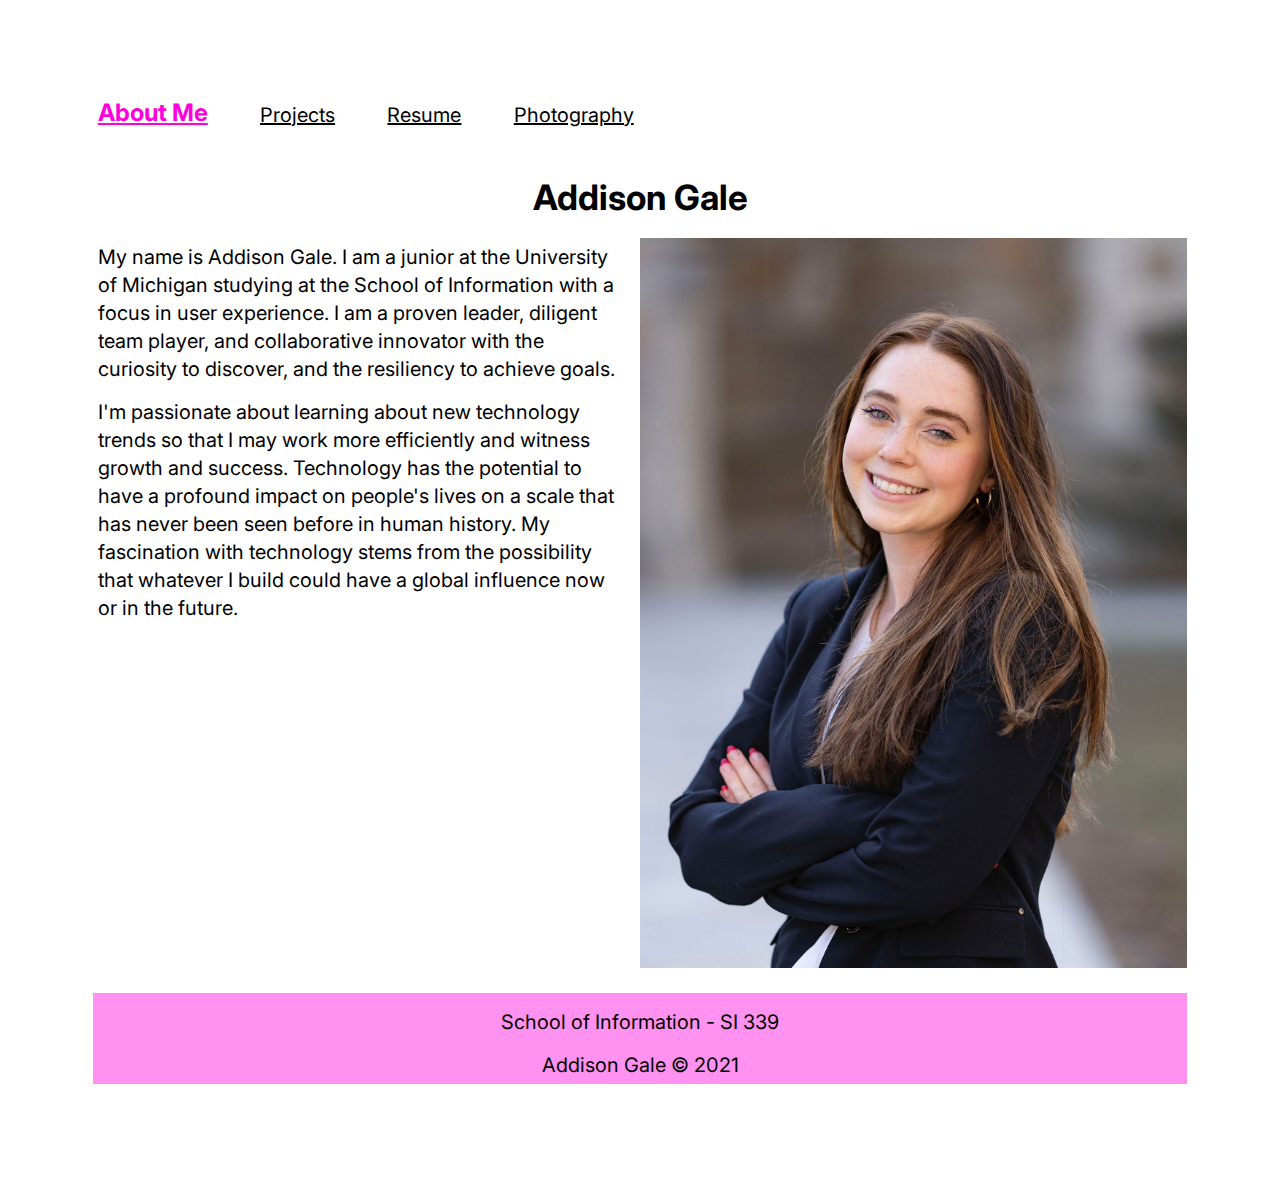
==== index.html @ e1b8eefe "Add files via upload" ====
<!DOCTYPE html>
<html lang="en-US">

<head>
	<meta charset="UTF-8">
	<meta name="viewport" content="width=device-width, initial-scale=1.0">
	<title>About Me</title>
	<link rel="icon" type="image/png" href="images/favicon.ico">
	<link rel="stylesheet" href="css/html5reset.css">
	<link rel="stylesheet" href="css/style.css">
	<link rel="stylesheet" href="https://fonts.googleapis.com/css2?family=Inter&display=swap">
</head>

<body class="ag_about">
	<div class="skip"><a href="#content">Skip to Main Content</a></div>
	<header>
		<nav>
			<ul>
				<li><a href="index.html" aria-current="page"> About Me</a></li>
				<li><a href="projects.html">Projects</a></li>
				<li><a href="resume.html">Resume</a></li>
				<li><a href="photography.html">Photography</a></li>
			</ul>
		</nav>

		<h1>Addison Gale</h1>

	</header>

	<main id="content">
		<div class="aboutme">
			<p>My name is Addison Gale. I am a junior at the University of Michigan studying at the School of
				Information with a focus in user experience. I am a proven leader, diligent team player, and
				collaborative innovator with the curiosity to discover, and the resiliency to achieve goals.</p>
			<p>I'm passionate about learning about new technology trends so that I may work more efficiently and witness
				growth and success. Technology has the potential to have a profound impact on people's lives on a scale
				that has never been seen before in human history. My fascination with technology stems from the
				possibility that whatever I build could have a global influence now or in the future.</p>
		</div>
		<img src="images/portrait.jpg" alt="Portrait of Addison Gale." />
	</main>

	<footer class="page_footer">
		<p>School of Information - SI&nbsp;339</p>
		<p>Addison Gale &copy; 2021</p>
	</footer>
</body>

</html>
---- css/style.css ----
body{
	font-family: 'Inter', 'Times New Roman';
	padding: 1.5%;
	margin: 5.75%;
	font-size:125%;
}

h1{
	font-size: 1.75em; 
	font-weight: bold;
	text-align: center;
	line-height: 1.75;
}

h2{
	font-weight: bold;
	text-align: center;
	text-decoration: underline;
	line-height: 2.15;
}

nav a{
	color: black;
}

nav li{
	display: block;
	padding: 5px;
}

nav li [aria-current="page"]{
	color: rgb(255, 0, 221);
	font-weight: bold;
	font-size: larger;
}

@media screen and (min-width: 700px){
	nav ul{
		width: 42ch;
		display: flex;
		justify-content: space-between;
		align-items: flex-end;
		margin-bottom: 1.5em;
	}
}

p, h1, h2 {
	padding: 5px;
	margin-bottom: 5px;
}

p{
	line-height: 1.4;
}

main{
	margin-bottom: 2vw;
}

.skip a{
	background: white;
	left: 0;
	padding: 6px;
	-webkit-transition: top 1s ease-out;
	transition: top 1s ease-out;
	z-index: 1;
	position: absolute;
	top: -40px;
  
  }
  
.skip a:focus{
	position: absolute;
	top: 0px;
  }

.sports_photos, .portrait_photos{
  display: grid;
  grid-template-columns: 1fr;
  grid-template-rows: auto;
  grid-row-gap: 12px;
}

.sports_photos{
	grid-column: 1 / -1;
	grid-row: 1 span 1;
	padding: 5px;
}

.portrait_photos{
	grid-column: 1 / -1;
	grid-row: 3 span 1;
	padding: 5px;
}

a:visited{color: black}

main ul li{
	list-style-type: disc;
	line-height: 1.25;
	padding: 5px;
}

.hp p, .startup p, .photo p, .sally p, .salad p{
	font-style: italic;
	text-align: center;
}

.hp h3, .startup h3, .photo h3, .sally h3, .salad h3, .clubs p{
	text-align: center;
	font-weight: bold;
}

.hp img, .startup img, .sally img, .salad img{
	margin: auto;
}

.photo img{
	margin: 0 auto;
	padding: 12px;
}

.projects{
	line-height: 1.75;
}

.projects h1{
	font-size: 1.25em;
}

.projects h2{
	font-weight: bold;
	text-decoration: underline;
	line-height: 2;
}

.projects img{
	padding: 6px;
	margin: 0 auto;
}

.professional p{
	line-height: 1.75;
	padding: 5px;
}

section{
	margin-bottom: 1em;
}

.page_footer{
	background-color: rgb(255, 145, 240);
	padding-top: 10px;
	text-align:center;
	color: black;
}

@media screen and (min-width: 700px){
	/* ABOUT PAGE */
	.ag_about main{
		display: flex;
	}

	.ag_about main img{
		width: 50%;
		height: 50%;
		margin-left: 1em;
	}
	
	/* PHOTOGRAPHY PAGE */
	
	.portrait_photos, .sports_photos{
		display: grid;
		grid-template-columns: 1fr 1fr 1fr;
		gap: 1em;
	}

	.portrait_photos img, .sports_photos img{
		object-fit: cover;
		height: 100%
	}


	/* RESUME PAGE */
	.hp img, .startup img, .sally img, .salad img, .photo img{
		display: block;
		margin: 0 auto;
		width: 50%;
	}

	.hp img, .startup img{
		width: 40%;
	}

	/* PROJECTS */
	.projects img{
		width: 40%;
		display: block;
  		margin-left: auto;
  		margin-right: auto;
	}

	.projects{
		margin: 0 auto;
	}



}
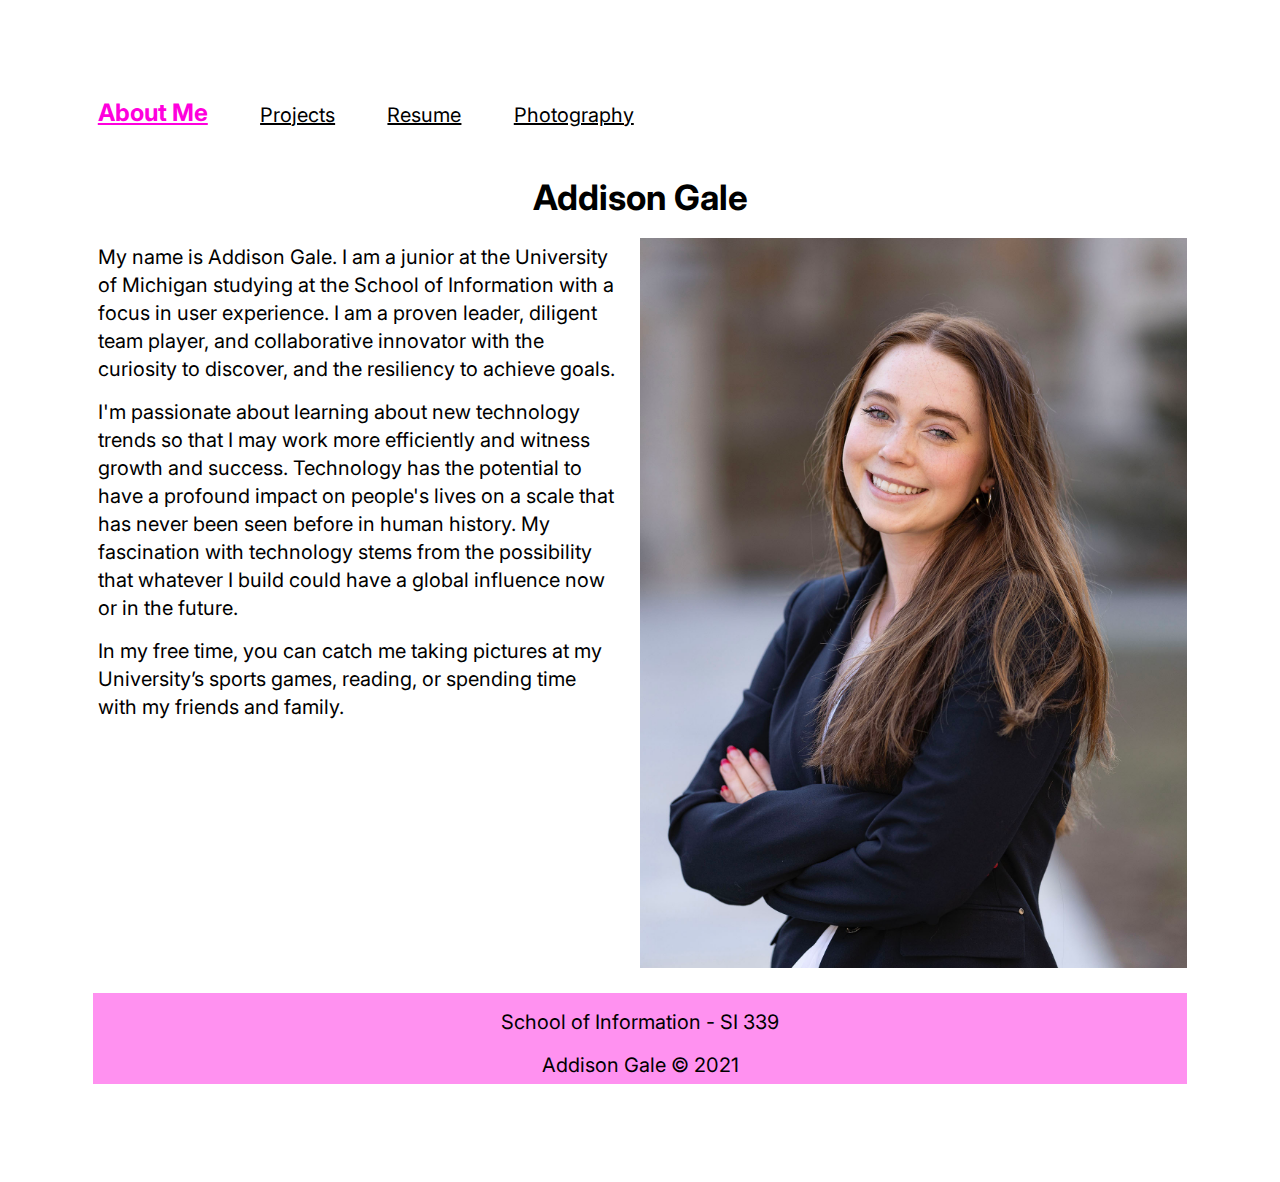
==== commit e44bde47: "Add files via upload" ====
--- a/index.html
+++ b/index.html
@@ -36,6 +36,7 @@
 				growth and success. Technology has the potential to have a profound impact on people's lives on a scale
 				that has never been seen before in human history. My fascination with technology stems from the
 				possibility that whatever I build could have a global influence now or in the future.</p>
+			<p>In my free time, you can catch me taking pictures at my University’s sports games, reading, or spending time with my friends and family. </p>
 		</div>
 		<img src="images/portrait.jpg" alt="Portrait of Addison Gale." />
 	</main>
--- a/css/style.css
+++ b/css/style.css
@@ -15,8 +15,15 @@
 h2{
 	font-weight: bold;
 	text-align: center;
+	font-size: 1.2em;
+}
+
+h3{
+	font-weight: bold;
+	text-align: center;
 	text-decoration: underline;
 	line-height: 2.15;
+	font-size: 1.05em;
 }
 
 nav a{
@@ -74,23 +81,10 @@
 	top: 0px;
   }
 
-.sports_photos, .portrait_photos{
+.portrait_photos, .sports_photos{
   display: grid;
   grid-template-columns: 1fr;
-  grid-template-rows: auto;
   grid-row-gap: 12px;
-}
-
-.sports_photos{
-	grid-column: 1 / -1;
-	grid-row: 1 span 1;
-	padding: 5px;
-}
-
-.portrait_photos{
-	grid-column: 1 / -1;
-	grid-row: 3 span 1;
-	padding: 5px;
 }
 
 a:visited{color: black}
@@ -171,7 +165,7 @@
 	
 	.portrait_photos, .sports_photos{
 		display: grid;
-		grid-template-columns: 1fr 1fr 1fr;
+		grid-template-columns: 1fr 1fr;
 		gap: 1em;
 	}
 
@@ -204,6 +198,4 @@
 		margin: 0 auto;
 	}
 
-
-
 }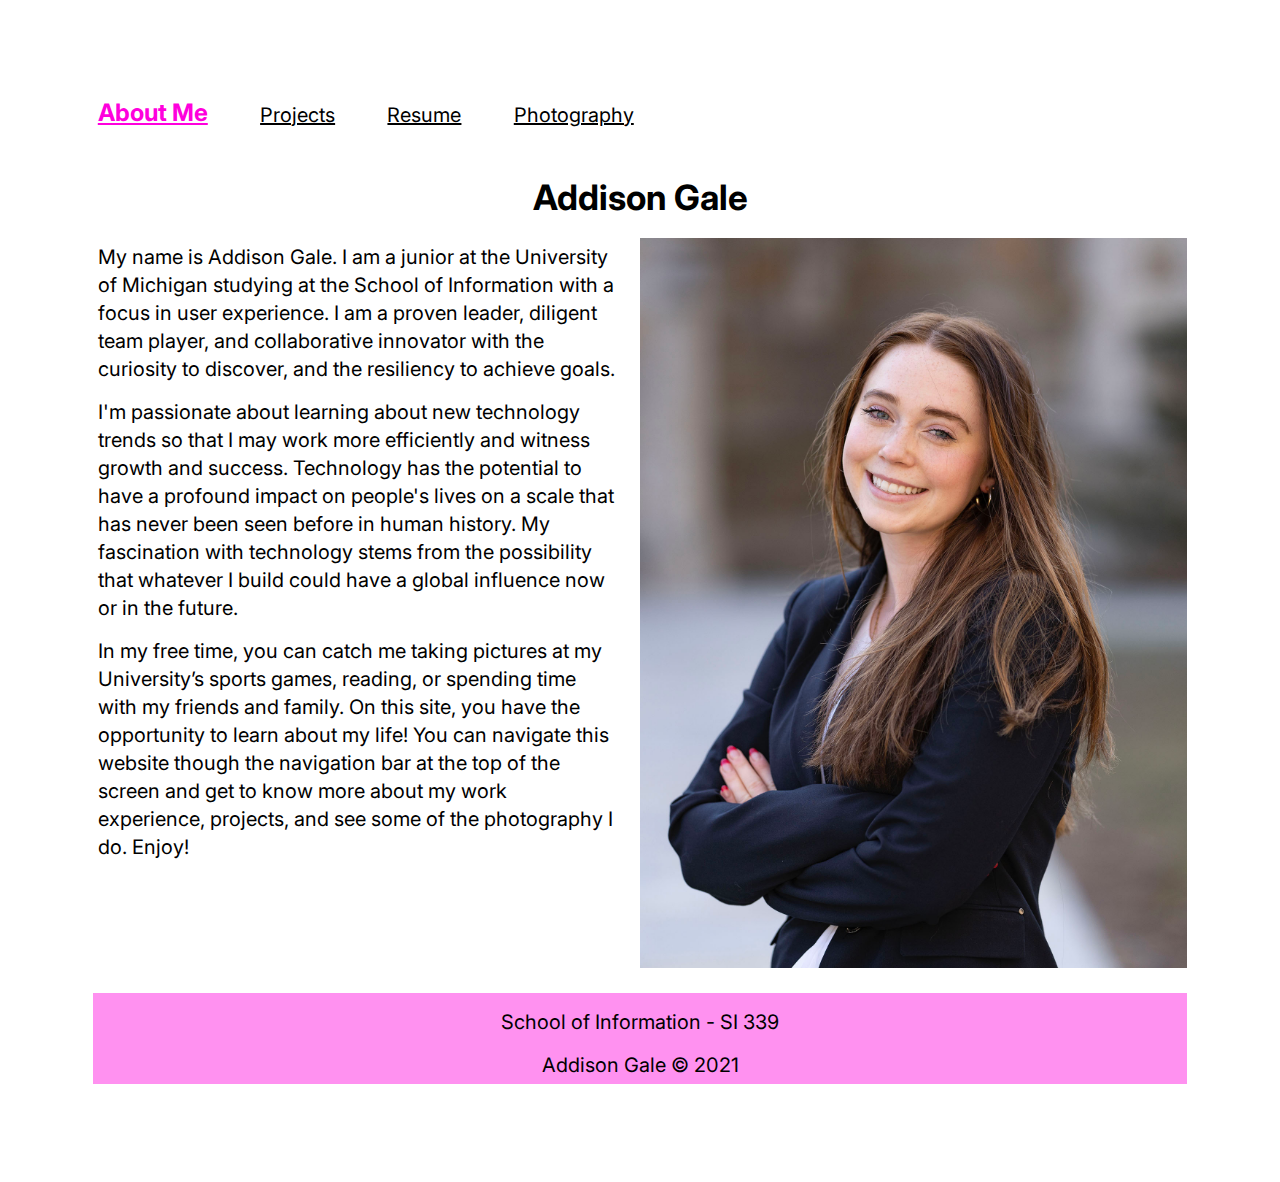
==== commit 9bcbfb50: "Add files via upload" ====
--- a/index.html
+++ b/index.html
@@ -36,7 +36,7 @@
 				growth and success. Technology has the potential to have a profound impact on people's lives on a scale
 				that has never been seen before in human history. My fascination with technology stems from the
 				possibility that whatever I build could have a global influence now or in the future.</p>
-			<p>In my free time, you can catch me taking pictures at my University’s sports games, reading, or spending time with my friends and family. </p>
+			<p>In my free time, you can catch me taking pictures at my University’s sports games, reading, or spending time with my friends and family. On this site, you have the opportunity to learn about my life! You can navigate this website though the navigation bar at the top of the screen and get to know more about my work experience, projects, and see some of the photography I do. Enjoy!</p>
 		</div>
 		<img src="images/portrait.jpg" alt="Portrait of Addison Gale." />
 	</main>
--- a/css/style.css
+++ b/css/style.css
@@ -166,7 +166,7 @@
 	.portrait_photos, .sports_photos{
 		display: grid;
 		grid-template-columns: 1fr 1fr;
-		gap: 1em;
+		grid-gap: 1em;
 	}
 
 	.portrait_photos img, .sports_photos img{
@@ -198,4 +198,13 @@
 		margin: 0 auto;
 	}
 
+}
+
+@media screen and (min-width: 850px){
+/* PHOTOGRAPHY */
+	.portrait_photos, .sports_photos{
+		display: grid;
+		grid-template-columns: 1fr 1fr 1fr;
+		grid-gap: 1em;
+	}
 }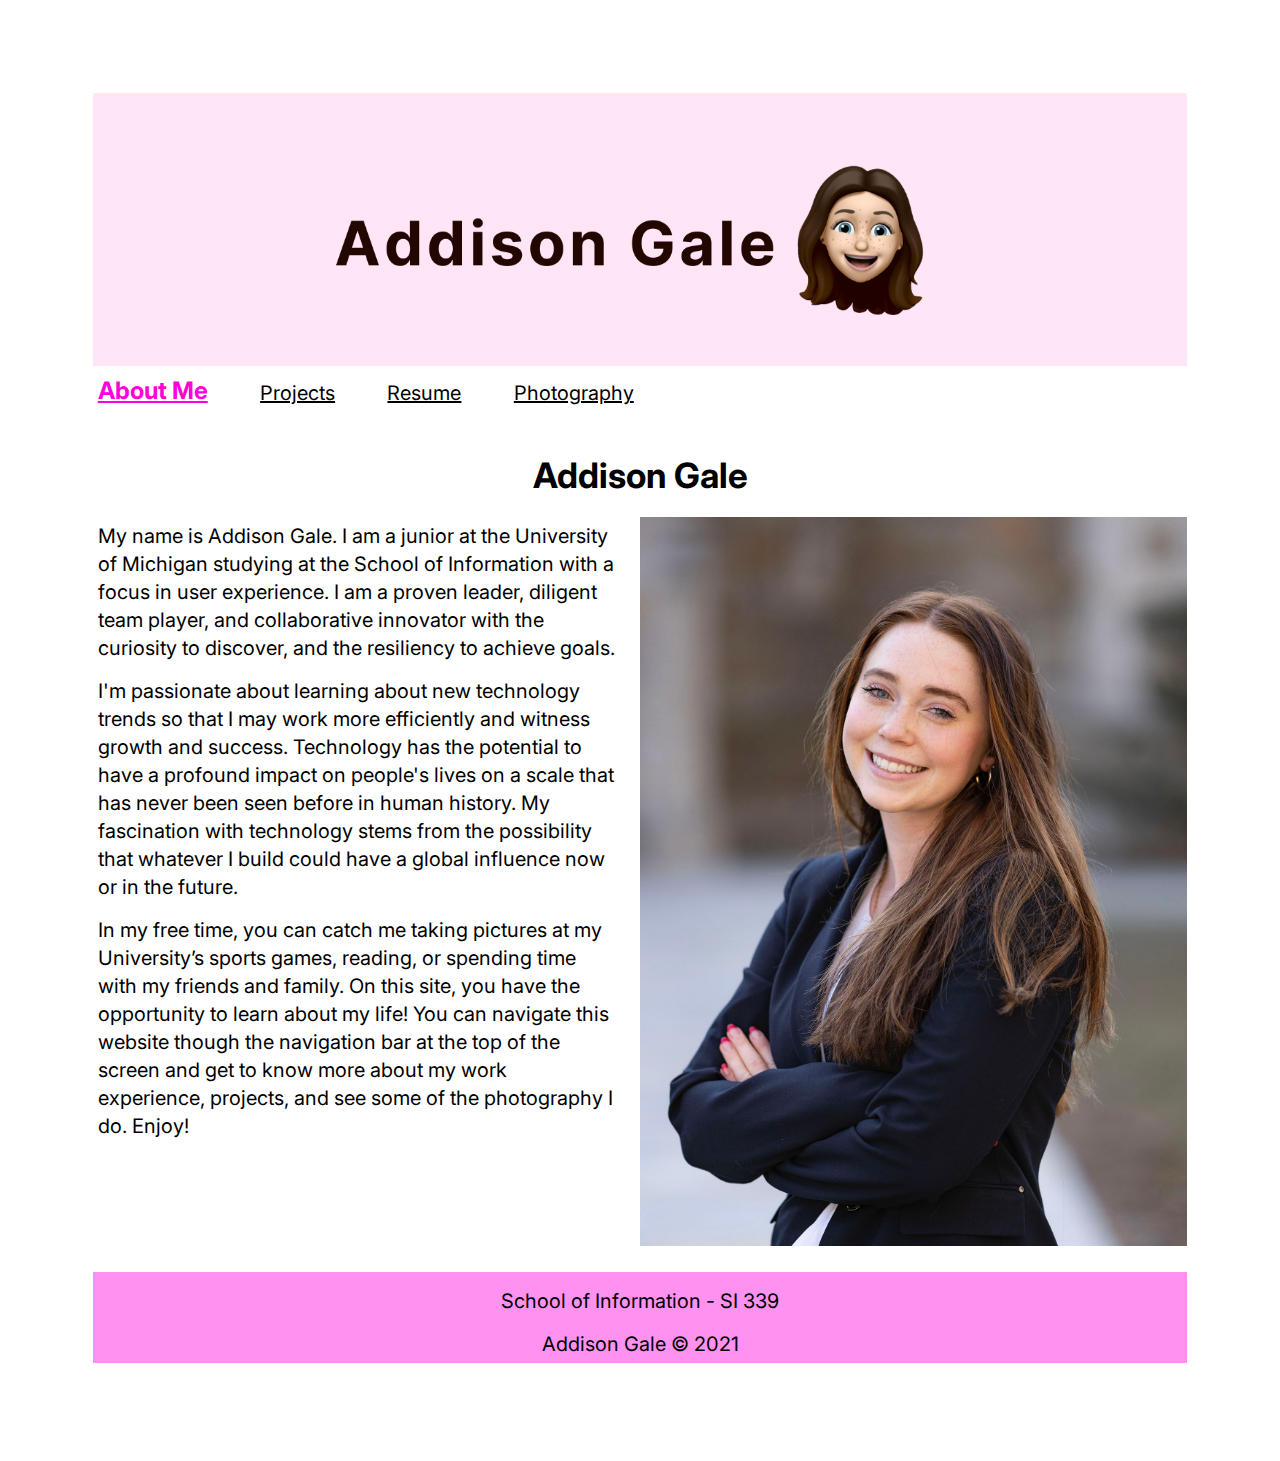
==== commit a88c02d5: "Add files via upload" ====
--- a/index.html
+++ b/index.html
@@ -14,6 +14,7 @@
 <body class="ag_about">
 	<div class="skip"><a href="#content">Skip to Main Content</a></div>
 	<header>
+		<img src="images/banner.png" alt="Top banner of name and Apple memoji"/>
 		<nav>
 			<ul>
 				<li><a href="index.html" aria-current="page"> About Me</a></li>
--- a/css/style.css
+++ b/css/style.css
@@ -84,7 +84,7 @@
 .portrait_photos, .sports_photos{
   display: grid;
   grid-template-columns: 1fr;
-  grid-row-gap: 12px;
+  grid-gap: 12px;
 }
 
 a:visited{color: black}
@@ -149,6 +149,7 @@
 	color: black;
 }
 
+/* TABLET */
 @media screen and (min-width: 700px){
 	/* ABOUT PAGE */
 	.ag_about main{
@@ -162,7 +163,6 @@
 	}
 	
 	/* PHOTOGRAPHY PAGE */
-	
 	.portrait_photos, .sports_photos{
 		display: grid;
 		grid-template-columns: 1fr 1fr;
@@ -172,6 +172,16 @@
 	.portrait_photos img, .sports_photos img{
 		object-fit: cover;
 		height: 100%
+	}
+
+	.sports_photos img:first-child{
+		grid-column: 1 / -1;
+	}
+
+	.sports_photos img:nth-child(6){
+		grid-column: 2;
+		grid-row: 2;
+		border: 1px solid red;
 	}
 
 
@@ -207,4 +217,21 @@
 		grid-template-columns: 1fr 1fr 1fr;
 		grid-gap: 1em;
 	}
+
+/* PROJECTS */
+	.projects section{
+		display: grid;
+		grid-template-columns: 1.5fr 1fr;
+		grid-template-rows: 2em 1fr;
+	}
+
+	.projects p{
+		margin-top: 1em;
+	}
+
+	.projects section img{
+		grid-column: 1;
+		grid-row: 1 / span 2;
+		object-fit: cover;
+	}
 }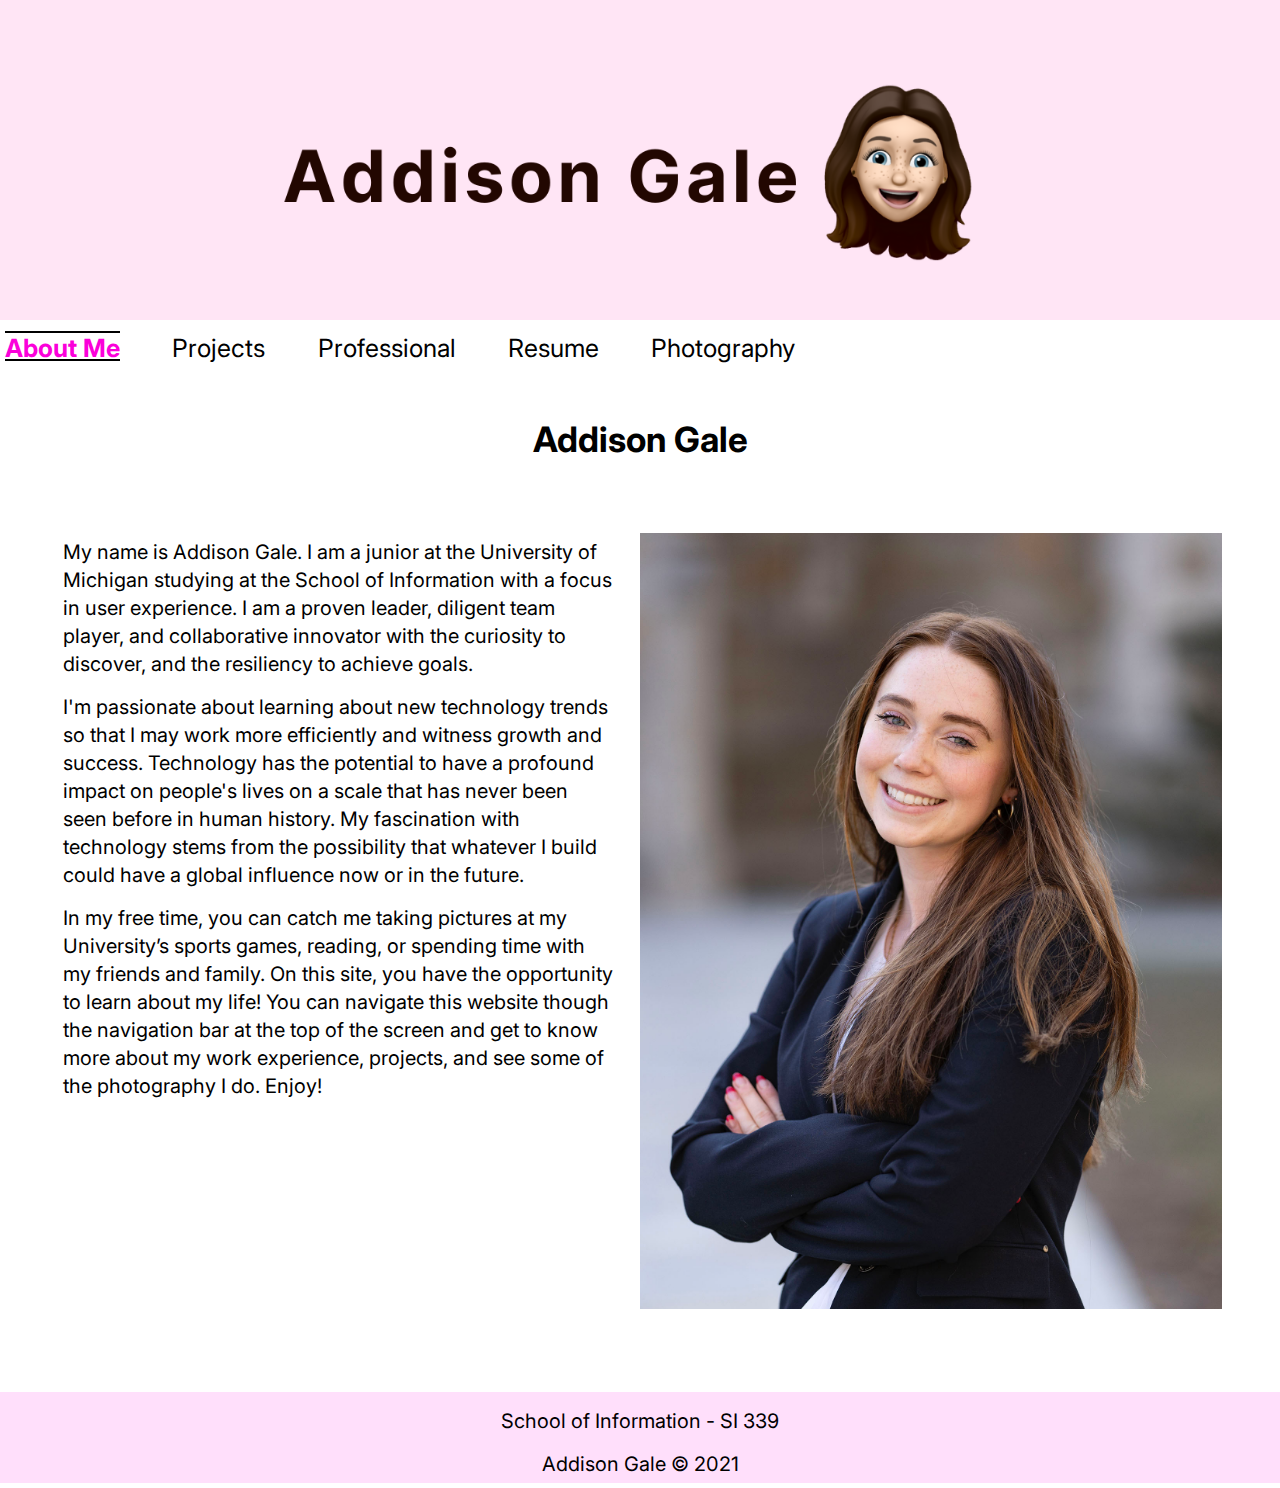
==== commit 2600f382: "Add files via upload" ====
--- a/index.html
+++ b/index.html
@@ -9,6 +9,14 @@
 	<link rel="stylesheet" href="css/html5reset.css">
 	<link rel="stylesheet" href="css/style.css">
 	<link rel="stylesheet" href="https://fonts.googleapis.com/css2?family=Inter&display=swap">
+	<!-- Global site tag (gtag.js) - Google Analytics -->
+	<script async src="https://www.googletagmanager.com/gtag/js?id=G-8BKKLFZXF0"></script>
+	<script>
+ 		window.dataLayer = window.dataLayer || [];
+ 		function gtag(){dataLayer.push(arguments);}
+		gtag('js', new Date());
+		gtag('config', 'G-8BKKLFZXF0');
+	</script>
 </head>
 
 <body class="ag_about">
@@ -19,6 +27,7 @@
 			<ul>
 				<li><a href="index.html" aria-current="page"> About Me</a></li>
 				<li><a href="projects.html">Projects</a></li>
+				<li><a href="professional.html">Professional</a></li>
 				<li><a href="resume.html">Resume</a></li>
 				<li><a href="photography.html">Photography</a></li>
 			</ul>
@@ -28,19 +37,21 @@
 
 	</header>
 
-	<main id="content">
-		<div class="aboutme">
-			<p>My name is Addison Gale. I am a junior at the University of Michigan studying at the School of
-				Information with a focus in user experience. I am a proven leader, diligent team player, and
-				collaborative innovator with the curiosity to discover, and the resiliency to achieve goals.</p>
-			<p>I'm passionate about learning about new technology trends so that I may work more efficiently and witness
-				growth and success. Technology has the potential to have a profound impact on people's lives on a scale
-				that has never been seen before in human history. My fascination with technology stems from the
-				possibility that whatever I build could have a global influence now or in the future.</p>
-			<p>In my free time, you can catch me taking pictures at my University’s sports games, reading, or spending time with my friends and family. On this site, you have the opportunity to learn about my life! You can navigate this website though the navigation bar at the top of the screen and get to know more about my work experience, projects, and see some of the photography I do. Enjoy!</p>
-		</div>
-		<img src="images/portrait.jpg" alt="Portrait of Addison Gale." />
-	</main>
+	<div class="site_content">
+		<main id="content">
+			<div class="aboutme">
+				<p>My name is Addison Gale. I am a junior at the University of Michigan studying at the School of
+					Information with a focus in user experience. I am a proven leader, diligent team player, and
+					collaborative innovator with the curiosity to discover, and the resiliency to achieve goals.</p>
+				<p>I'm passionate about learning about new technology trends so that I may work more efficiently and witness
+					growth and success. Technology has the potential to have a profound impact on people's lives on a scale
+					that has never been seen before in human history. My fascination with technology stems from the
+					possibility that whatever I build could have a global influence now or in the future.</p>
+				<p>In my free time, you can catch me taking pictures at my University’s sports games, reading, or spending time with my friends and family. On this site, you have the opportunity to learn about my life! You can navigate this website though the navigation bar at the top of the screen and get to know more about my work experience, projects, and see some of the photography I do. Enjoy!</p>
+			</div>
+			<img src="images/portrait.jpg" alt="Portrait of Addison Gale." />
+		</main>
+	</div>
 
 	<footer class="page_footer">
 		<p>School of Information - SI&nbsp;339</p>
--- a/css/style.css
+++ b/css/style.css
@@ -1,8 +1,12 @@
 body{
 	font-family: 'Inter', 'Times New Roman';
+	font-size:125%;
+}
+
+.site_content{
 	padding: 1.5%;
-	margin: 5.75%;
-	font-size:125%;
+	margin: 3%;
+	background-color: white;
 }
 
 h1{
@@ -28,26 +32,30 @@
 
 nav a{
 	color: black;
-}
-
-nav li{
+	text-decoration: none;
+}
+
+nav ul{
 	display: block;
 	padding: 5px;
+	font-size: .85em;
+	font-size: clamp(.75em,4vw,1.25em);
+	line-height: 1.5em;
 }
 
 nav li [aria-current="page"]{
-	color: rgb(255, 0, 221);
-	font-weight: bold;
-	font-size: larger;
+	color: rgb(251, 0, 218);
+	font-weight: bold;
+	text-decoration: underline overline black;
 }
 
 @media screen and (min-width: 700px){
 	nav ul{
-		width: 42ch;
+		width: 50ch;
 		display: flex;
 		justify-content: space-between;
 		align-items: flex-end;
-		margin-bottom: 1.5em;
+		margin-bottom: 1.25em;
 	}
 }
 
@@ -105,8 +113,12 @@
 	font-weight: bold;
 }
 
-.hp img, .startup img, .sally img, .salad img{
+.hp img, .startup img, .sally img, .salad img, .professional img{
 	margin: auto;
+}
+
+.startup{
+	margin-bottom: 1.25em;
 }
 
 .photo img{
@@ -143,9 +155,10 @@
 }
 
 .page_footer{
-	background-color: rgb(255, 145, 240);
+	background-color: rgb(255, 223, 251);
 	padding-top: 10px;
 	text-align:center;
+	margin: 0 auto;
 	color: black;
 }
 
@@ -157,6 +170,17 @@
 	}
 
 	.ag_about main img{
+		width: 50%;
+		height: 50%;
+		margin-left: 1em;
+	}
+
+	/* PROFESSIONAL */
+	.internships main{
+		display: flex;
+	}
+
+	.internships main img{
 		width: 50%;
 		height: 50%;
 		margin-left: 1em;
@@ -210,6 +234,7 @@
 
 }
 
+/* DESKTOP */
 @media screen and (min-width: 850px){
 /* PHOTOGRAPHY */
 	.portrait_photos, .sports_photos{
@@ -234,4 +259,12 @@
 		grid-row: 1 / span 2;
 		object-fit: cover;
 	}
-}+}
+
+/* 
+background-image: url("images/portrait.jpg");
+	height: 100%;
+	background-attachment: fixed;
+	background-position: center;
+	background-repeat: no-repeat;
+	background-size: cover; */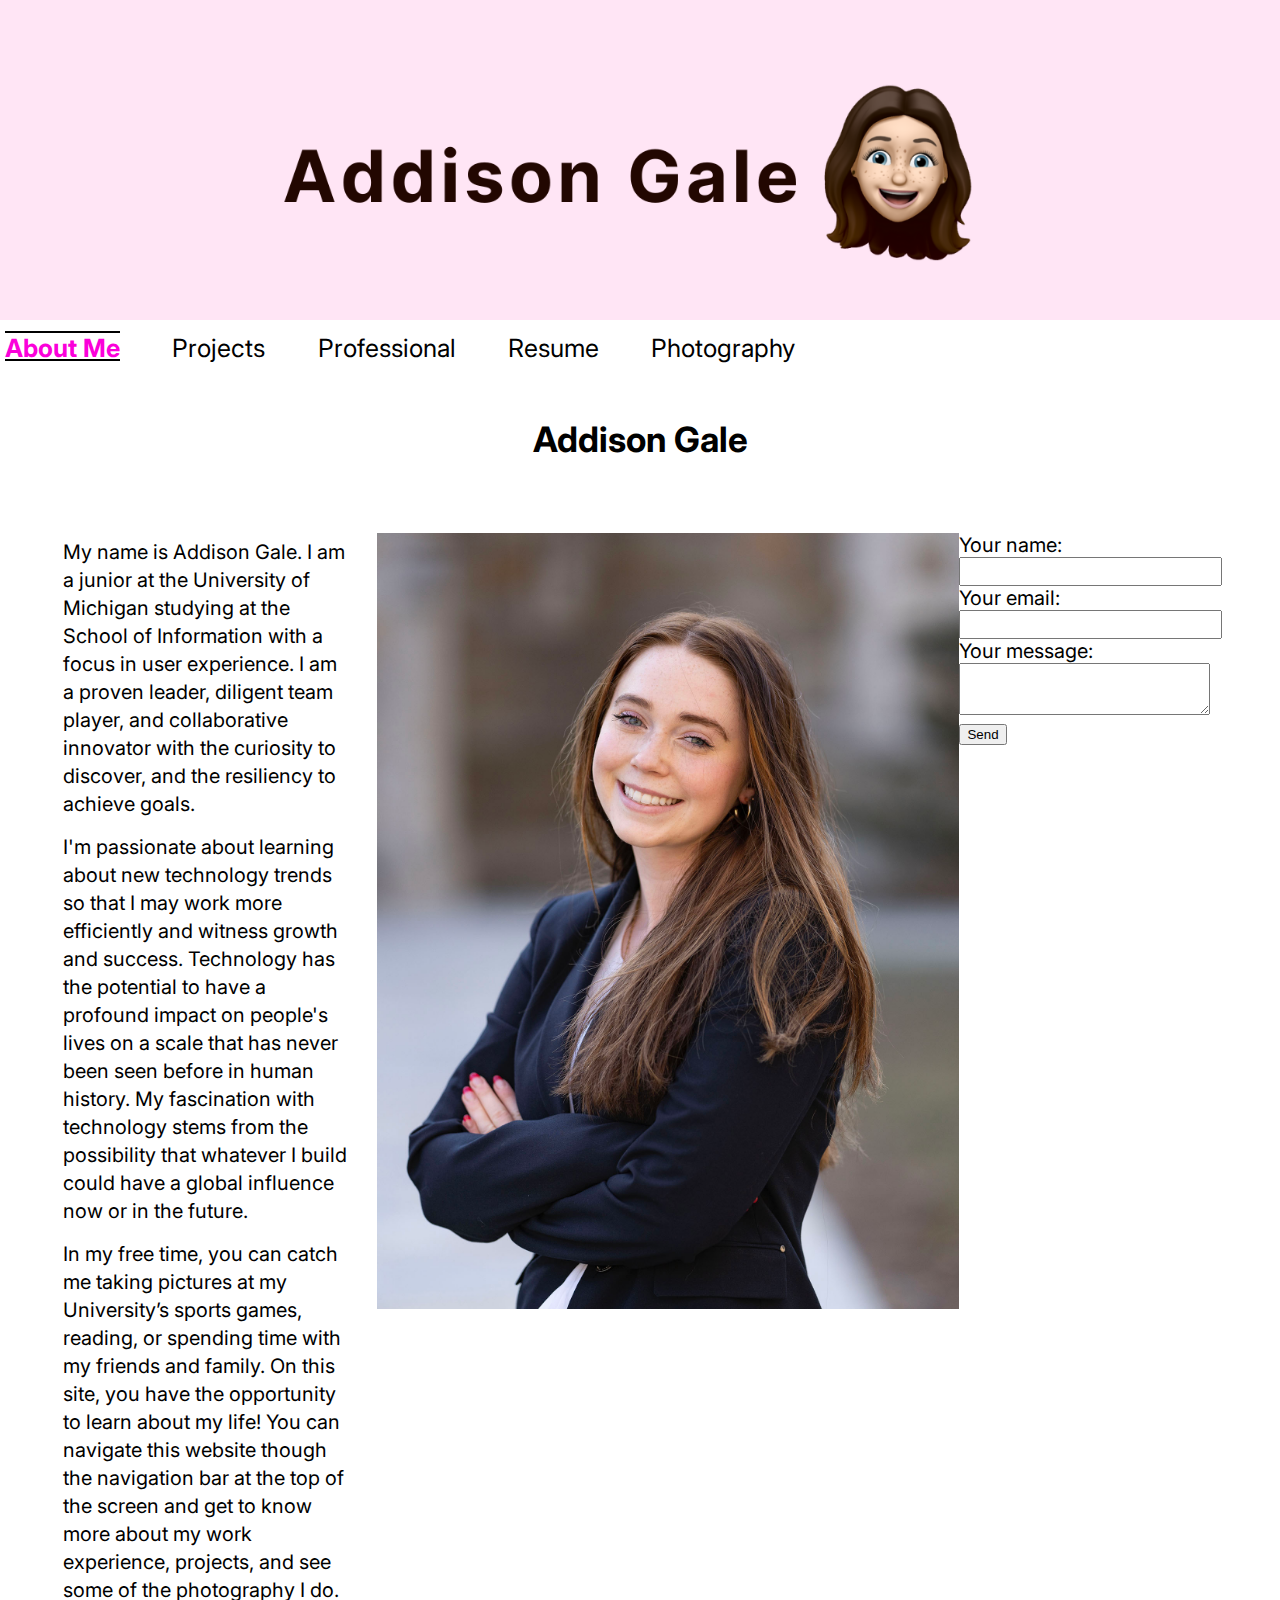
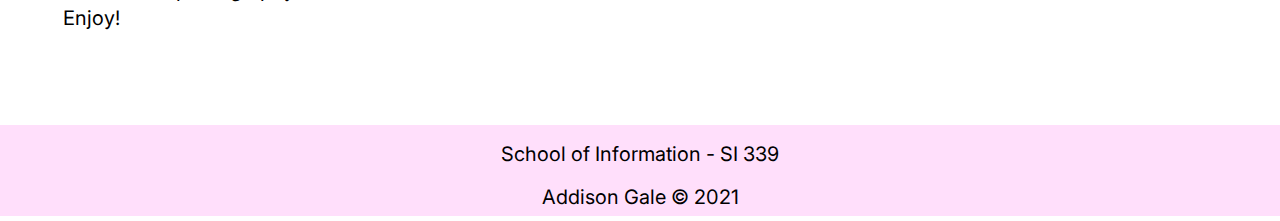
==== commit f174ec5e: "Add files via upload" ====
--- a/index.html
+++ b/index.html
@@ -49,7 +49,16 @@
 					possibility that whatever I build could have a global influence now or in the future.</p>
 				<p>In my free time, you can catch me taking pictures at my University’s sports games, reading, or spending time with my friends and family. On this site, you have the opportunity to learn about my life! You can navigate this website though the navigation bar at the top of the screen and get to know more about my work experience, projects, and see some of the photography I do. Enjoy!</p>
 			</div>
-			<img src="images/portrait.jpg" alt="Portrait of Addison Gale." />
+			<img src="images/portrait.jpg" class="portrait_img" alt="Portrait of Addison Gale." />
+		<form action="https://formspree.io/f/mvoloojg" method="POST">
+		<div class="form">
+			<label>Your name:<input type="text" name="name"></label>
+			<label>Your email:<input type="email" name="_replyto"></label>
+			<label>Your message:<textarea name="message"></textarea></label>
+			<!-- your other form fields go here -->
+			<button type="submit">Send</button>
+			</form>
+		</div>
 		</main>
 	</div>
 
--- a/css/style.css
+++ b/css/style.css
@@ -6,7 +6,6 @@
 .site_content{
 	padding: 1.5%;
 	margin: 3%;
-	background-color: white;
 }
 
 h1{
@@ -58,6 +57,35 @@
 		margin-bottom: 1.25em;
 	}
 }
+
+/* .form{
+	flex-wrap: wrap;
+	flex-basis: 100%;
+} */
+
+.portrait_img{
+	animation-name: slidein;
+    animation-duration: 5s;
+    animation-iteration-count: 1;
+}
+
+@keyframes slidein {
+	from {
+	  width: 20%;
+	  opacity: 0;
+	}
+	to {
+	  width: 50%;
+	  opacity: 1;
+	}
+  }
+
+@media all and (prefers-reduced-motion:reduce){
+	.portrait_img{
+		  transition: none;
+		  animation: none;
+	  }
+  }
 
 p, h1, h2 {
 	padding: 5px;
@@ -185,12 +213,14 @@
 		height: 50%;
 		margin-left: 1em;
 	}
-	
+
+
 	/* PHOTOGRAPHY PAGE */
 	.portrait_photos, .sports_photos{
 		display: grid;
 		grid-template-columns: 1fr 1fr;
 		grid-gap: 1em;
+
 	}
 
 	.portrait_photos img, .sports_photos img{
@@ -200,12 +230,37 @@
 
 	.sports_photos img:first-child{
 		grid-column: 1 / -1;
+		width: 100%;
+	}
+
+	.sports_photos img:nth-child(2){
+		grid-column: 1;
+		grid-row: 2;
+	}
+
+	.sports_photos img:nth-child(3){
+		grid-column: 3;
+		grid-row: 2;
+	}
+
+	.sports_photos img:nth-child(4){
+		grid-column: 2;
+		grid-row: 3;
+	}
+
+	.sports_photos img:nth-child(5){
+		grid-column: 3;
+		grid-row: 3;
 	}
 
 	.sports_photos img:nth-child(6){
 		grid-column: 2;
 		grid-row: 2;
-		border: 1px solid red;
+	}
+
+	.sports_photos img:nth-child(7){
+		grid-column: 1;
+		grid-row: 3;
 	}
 
 
@@ -218,6 +273,12 @@
 
 	.hp img, .startup img{
 		width: 40%;
+	}
+
+	.hp, .startup, .sally, .salad, .photo, .clubs{
+		margin-left: 8%;
+		margin-right: 8%;
+		margin-bottom: 3%;
 	}
 
 	/* PROJECTS */
@@ -261,10 +322,3 @@
 	}
 }
 
-/* 
-background-image: url("images/portrait.jpg");
-	height: 100%;
-	background-attachment: fixed;
-	background-position: center;
-	background-repeat: no-repeat;
-	background-size: cover; */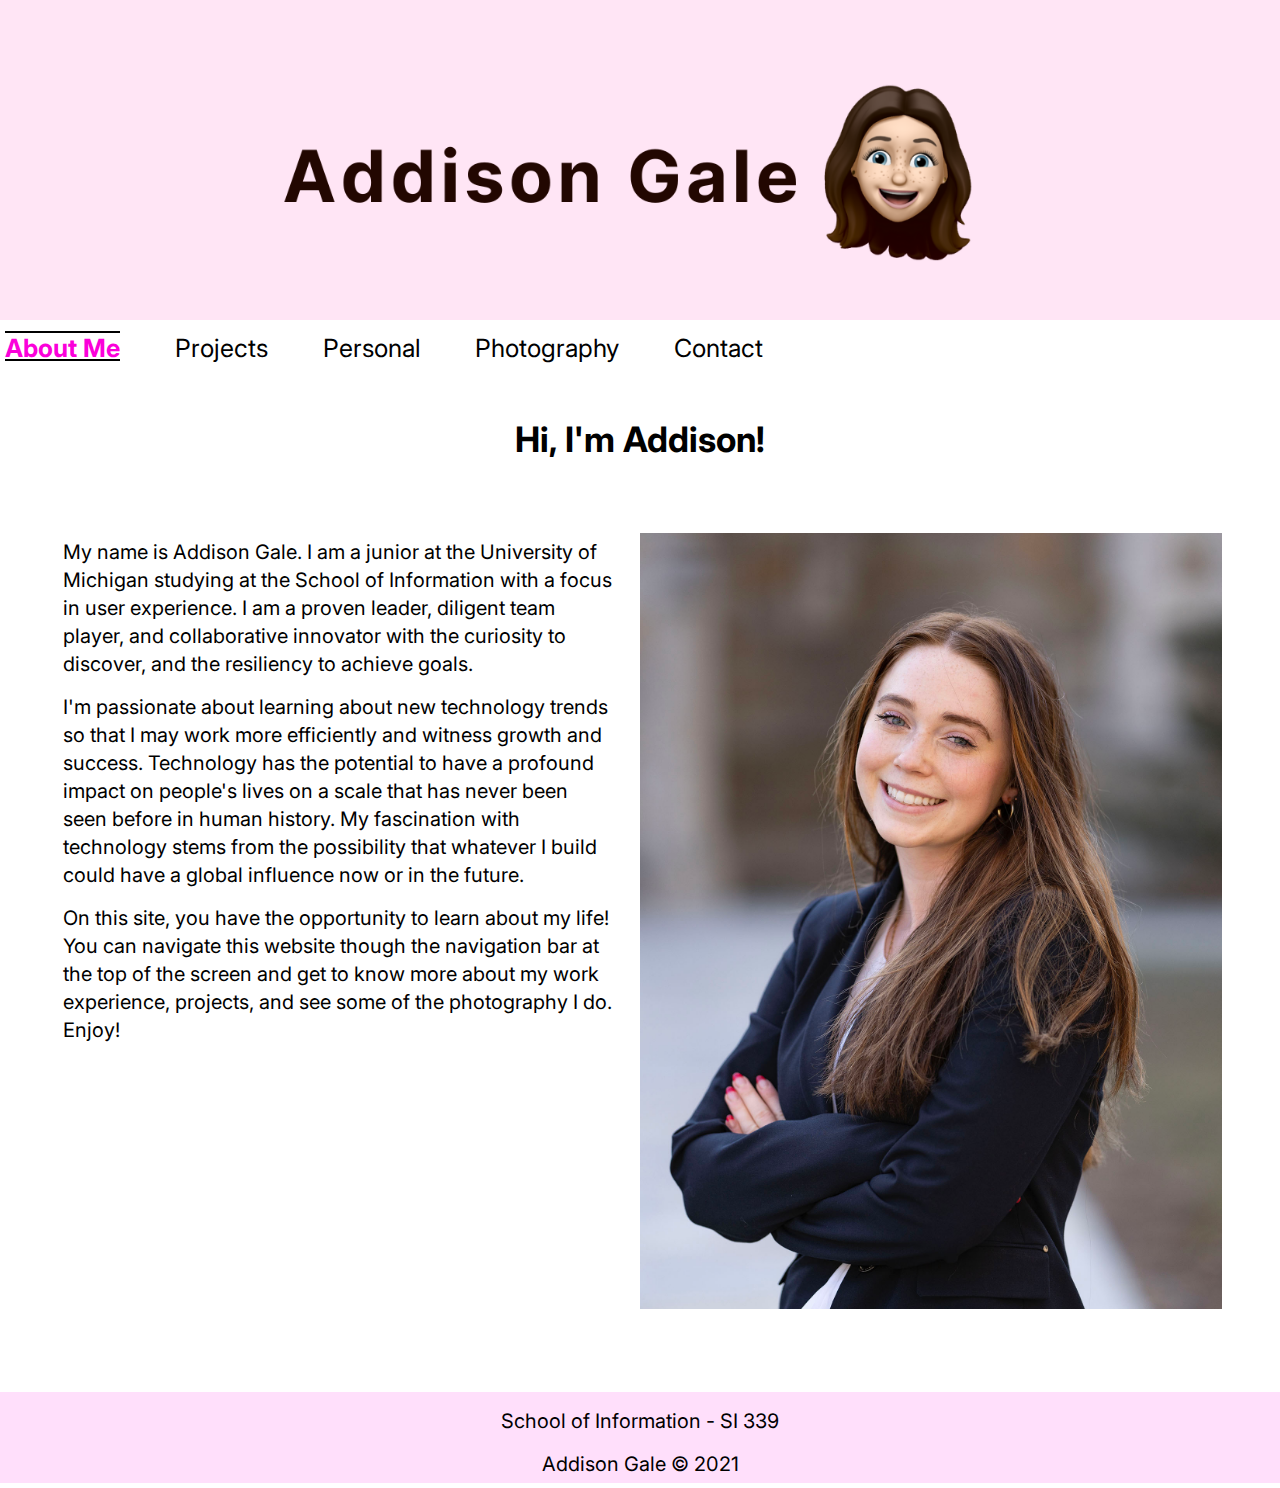
==== commit e5498814: "Add files via upload" ====
--- a/index.html
+++ b/index.html
@@ -27,13 +27,13 @@
 			<ul>
 				<li><a href="index.html" aria-current="page"> About Me</a></li>
 				<li><a href="projects.html">Projects</a></li>
-				<li><a href="professional.html">Professional</a></li>
-				<li><a href="resume.html">Resume</a></li>
+				<li><a href="personal.html">Personal</a></li>
 				<li><a href="photography.html">Photography</a></li>
+				<li><a href="contact.html">Contact</a></li>
 			</ul>
 		</nav>
 
-		<h1>Addison Gale</h1>
+		<h1>Hi, I'm Addison!</h1>
 
 	</header>
 
@@ -47,18 +47,10 @@
 					growth and success. Technology has the potential to have a profound impact on people's lives on a scale
 					that has never been seen before in human history. My fascination with technology stems from the
 					possibility that whatever I build could have a global influence now or in the future.</p>
-				<p>In my free time, you can catch me taking pictures at my University’s sports games, reading, or spending time with my friends and family. On this site, you have the opportunity to learn about my life! You can navigate this website though the navigation bar at the top of the screen and get to know more about my work experience, projects, and see some of the photography I do. Enjoy!</p>
+				<p>On this site, you have the opportunity to learn about my life! You can navigate this website though the navigation bar at the top of the screen and get to know more about my work experience, projects, and see some of the photography I do. Enjoy!</p>
 			</div>
 			<img src="images/portrait.jpg" class="portrait_img" alt="Portrait of Addison Gale." />
 		<form action="https://formspree.io/f/mvoloojg" method="POST">
-		<div class="form">
-			<label>Your name:<input type="text" name="name"></label>
-			<label>Your email:<input type="email" name="_replyto"></label>
-			<label>Your message:<textarea name="message"></textarea></label>
-			<!-- your other form fields go here -->
-			<button type="submit">Send</button>
-			</form>
-		</div>
 		</main>
 	</div>
 
--- a/css/style.css
+++ b/css/style.css
@@ -48,9 +48,9 @@
 	text-decoration: underline overline black;
 }
 
-@media screen and (min-width: 700px){
+@media screen and (min-width: 725px){
 	nav ul{
-		width: 50ch;
+		width: 48ch;
 		display: flex;
 		justify-content: space-between;
 		align-items: flex-end;
@@ -58,11 +58,7 @@
 	}
 }
 
-/* .form{
-	flex-wrap: wrap;
-	flex-basis: 100%;
-} */
-
+/* ABOUT ME */
 .portrait_img{
 	animation-name: slidein;
     animation-duration: 5s;
@@ -131,29 +127,22 @@
 	padding: 5px;
 }
 
-.hp p, .startup p, .photo p, .sally p, .salad p{
-	font-style: italic;
-	text-align: center;
-}
-
-.hp h3, .startup h3, .photo h3, .sally h3, .salad h3, .clubs p{
-	text-align: center;
-	font-weight: bold;
-}
-
-.hp img, .startup img, .sally img, .salad img, .professional img{
-	margin: auto;
-}
-
-.startup{
-	margin-bottom: 1.25em;
-}
-
-.photo img{
-	margin: 0 auto;
-	padding: 12px;
-}
-
+/* CONTACT */
+.site_content label{
+	display: block;
+}
+
+.site_content input, .site_content textarea{
+	width: 100%;
+}
+
+.site_content button{
+	width: 5em;
+	background-color: rgb(255, 223, 251);
+}
+
+
+/* PROJECTS */
 .projects{
 	line-height: 1.75;
 }
@@ -165,17 +154,13 @@
 .projects h2{
 	font-weight: bold;
 	text-decoration: underline;
-	line-height: 2;
+	line-height: 1.2;
+	margin-bottom: 7px;
 }
 
 .projects img{
 	padding: 6px;
 	margin: 0 auto;
-}
-
-.professional p{
-	line-height: 1.75;
-	padding: 5px;
 }
 
 section{
@@ -191,7 +176,7 @@
 }
 
 /* TABLET */
-@media screen and (min-width: 700px){
+@media screen and (min-width: 725px){
 	/* ABOUT PAGE */
 	.ag_about main{
 		display: flex;
@@ -202,18 +187,6 @@
 		height: 50%;
 		margin-left: 1em;
 	}
-
-	/* PROFESSIONAL */
-	.internships main{
-		display: flex;
-	}
-
-	.internships main img{
-		width: 50%;
-		height: 50%;
-		margin-left: 1em;
-	}
-
 
 	/* PHOTOGRAPHY PAGE */
 	.portrait_photos, .sports_photos{
@@ -231,54 +204,6 @@
 	.sports_photos img:first-child{
 		grid-column: 1 / -1;
 		width: 100%;
-	}
-
-	.sports_photos img:nth-child(2){
-		grid-column: 1;
-		grid-row: 2;
-	}
-
-	.sports_photos img:nth-child(3){
-		grid-column: 3;
-		grid-row: 2;
-	}
-
-	.sports_photos img:nth-child(4){
-		grid-column: 2;
-		grid-row: 3;
-	}
-
-	.sports_photos img:nth-child(5){
-		grid-column: 3;
-		grid-row: 3;
-	}
-
-	.sports_photos img:nth-child(6){
-		grid-column: 2;
-		grid-row: 2;
-	}
-
-	.sports_photos img:nth-child(7){
-		grid-column: 1;
-		grid-row: 3;
-	}
-
-
-	/* RESUME PAGE */
-	.hp img, .startup img, .sally img, .salad img, .photo img{
-		display: block;
-		margin: 0 auto;
-		width: 50%;
-	}
-
-	.hp img, .startup img{
-		width: 40%;
-	}
-
-	.hp, .startup, .sally, .salad, .photo, .clubs{
-		margin-left: 8%;
-		margin-right: 8%;
-		margin-bottom: 3%;
 	}
 
 	/* PROJECTS */
@@ -320,5 +245,37 @@
 		grid-row: 1 / span 2;
 		object-fit: cover;
 	}
-}
-
+
+	.sports_photos img:nth-child(2){
+		grid-column: 1;
+		grid-row: 2;
+	}
+
+	.sports_photos img:nth-child(3){
+		grid-column: 3;
+		grid-row: 2;
+	}
+
+	.sports_photos img:nth-child(4){
+		grid-column: 2;
+		grid-row: 3;
+	}
+
+	.sports_photos img:nth-child(5){
+		grid-column: 3;
+		grid-row: 3;
+	}
+
+	.sports_photos img:nth-child(6){
+		grid-column: 2;
+		grid-row: 2;
+	}
+
+	.sports_photos img:nth-child(7){
+		grid-column: 1;
+		grid-row: 3;
+	}
+	
+
+}
+
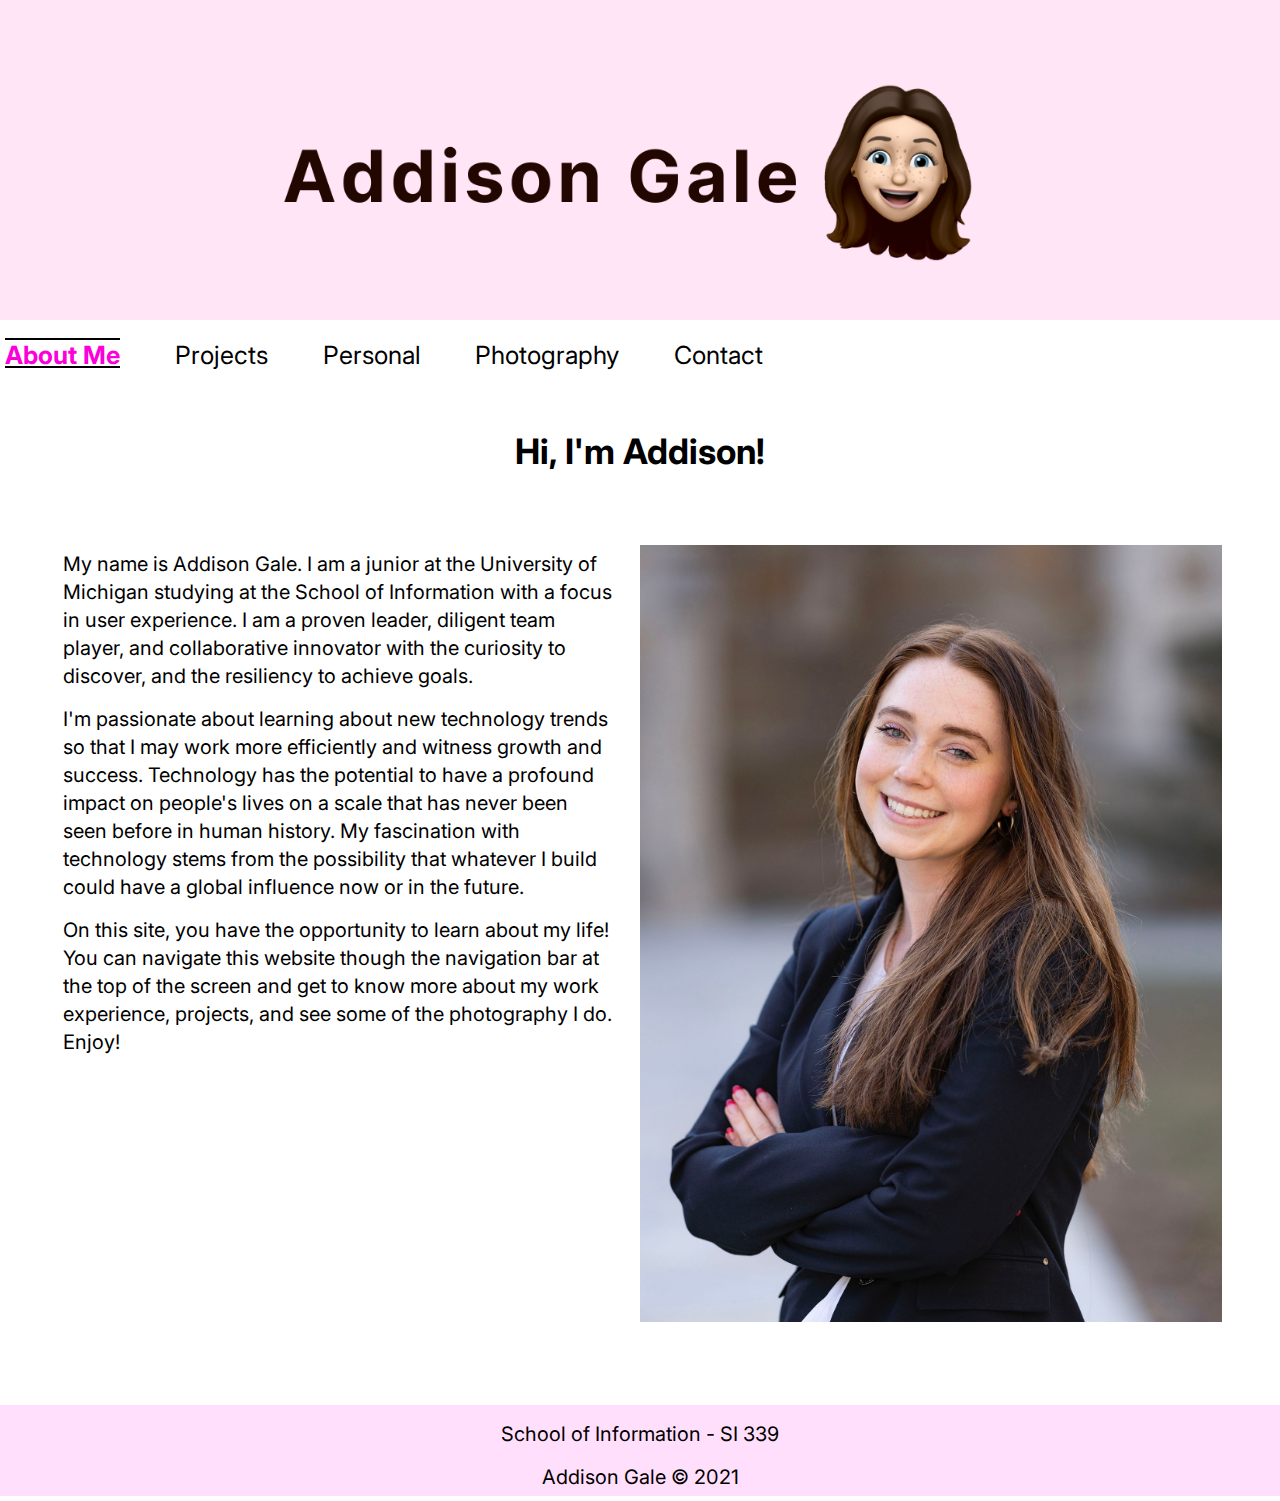
==== commit bba0ef4c: "Add files via upload" ====
--- a/index.html
+++ b/index.html
@@ -22,7 +22,9 @@
 <body class="ag_about">
 	<div class="skip"><a href="#content">Skip to Main Content</a></div>
 	<header>
-		<img src="images/banner.png" alt="Top banner of name and Apple memoji"/>
+		<div class="banner">
+			<img src="images/banner.png" alt="My memoji and name"/>
+		</div>
 		<nav>
 			<ul>
 				<li><a href="index.html" aria-current="page"> About Me</a></li>
--- a/css/style.css
+++ b/css/style.css
@@ -1,11 +1,13 @@
 body{
 	font-family: 'Inter', 'Times New Roman';
 	font-size:125%;
+	background-color: white;
 }
 
 .site_content{
 	padding: 1.5%;
 	margin: 3%;
+	background-color: white;
 }
 
 h1{
@@ -39,7 +41,7 @@
 	padding: 5px;
 	font-size: .85em;
 	font-size: clamp(.75em,4vw,1.25em);
-	line-height: 1.5em;
+	line-height: 2em;
 }
 
 nav li [aria-current="page"]{
@@ -61,7 +63,9 @@
 /* ABOUT ME */
 .portrait_img{
 	animation-name: slidein;
-    animation-duration: 5s;
+	animation-duration: 5s;
+	animation-delay: 1s;
+	animation-timing-function: ease-out;
     animation-iteration-count: 1;
 }
 
@@ -276,6 +280,53 @@
 		grid-row: 3;
 	}
 	
-
-}
-
+	/* PERSONAL */
+	.personal_content{
+		display: grid;
+		grid-template-columns: 1fr 1fr 1fr;
+	}
+
+	/* https://www.w3schools.com/howto/howto_css_flip_card.asp */
+	.flip-card{
+		position: absolute;
+		background-color: transparent;
+		width: 25%;
+		height: 75%;
+		perspective: 1000px;
+	}
+	  
+	.flip-card-inner{
+		position: relative;
+		width: 100%;
+		height: 100%;
+		text-align: center;
+		transition: transform 0.8s;
+		transform-style: preserve-3d;
+	}
+
+	.flip-card:hover .flip-card-inner{
+		transform: rotateY(180deg);
+	}
+
+	.flip-card-front, .flip-card-back{
+		position: absolute;
+		width: 100%;
+		height: 100%;
+		backface-visibility: hidden;
+	}
+
+	.flip-card-front{
+		background-color: white;
+		color: black;
+	}
+
+	.flip-card-back {
+		background-color: rgb(255, 223, 251);
+		color: black;
+		transform: rotateY(180deg);
+	}
+
+	
+
+}
+
